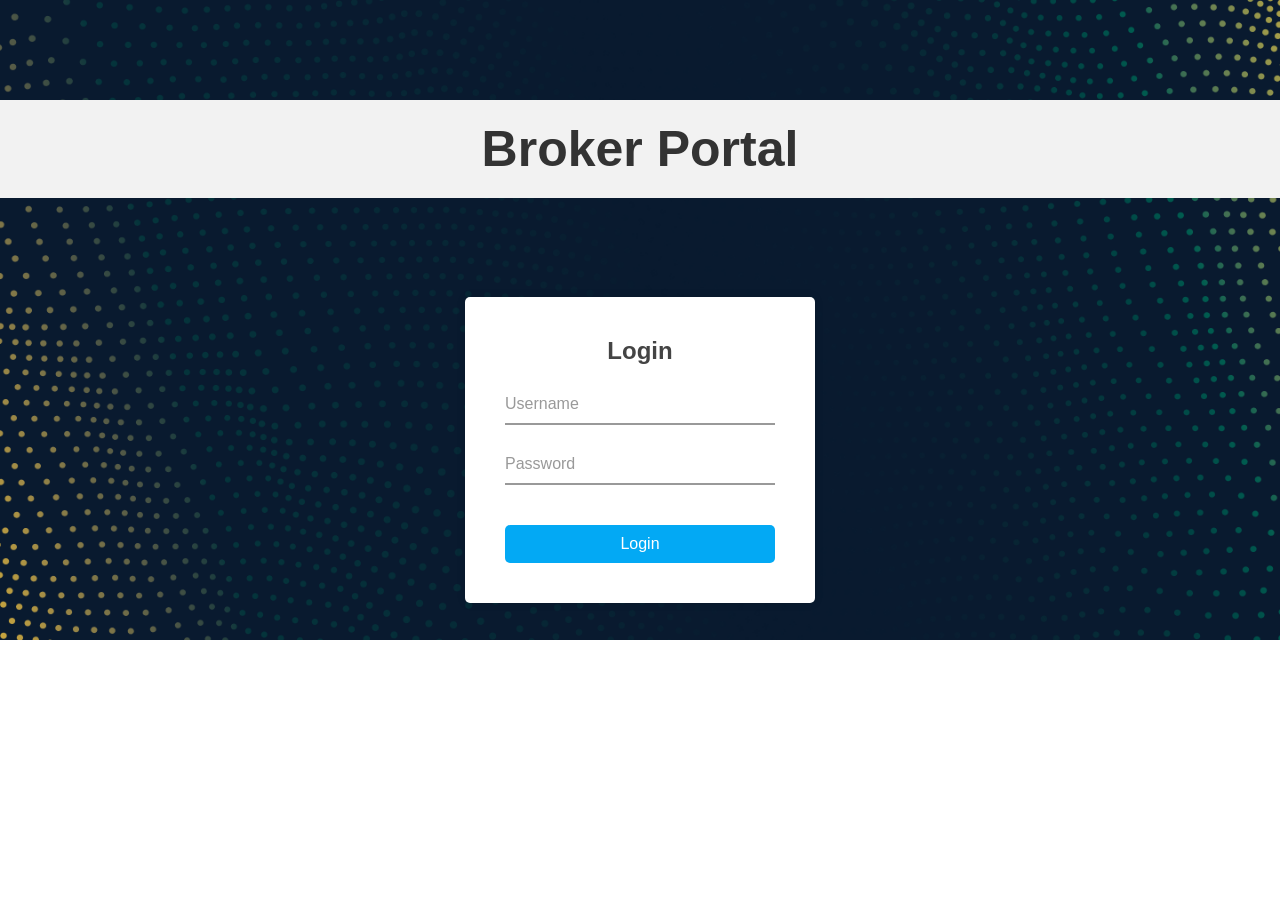
==== Website/index.html @ 7506b7a0 "Initial Commit" ====
<!DOCTYPE html>
<html>
  <head>
    <meta charset="UTF-8">
    <title>Broker Portal</title>
    <link rel="stylesheet" href="styles/style.css">
	<script src="scripts/script.js"></script>
  </head>
  <body id="login_page">
	<header id="login_header">
	  <h1 id="login_h1">Broker Portal</h1>
	</header>
    <div class="login-box">
      <h2>Login</h2>
		<!-- For the demo this is a GET request, before live this needs to be changed to a POST request to hide the credentials -->
		<form>
		  <div class="user-box">
			<input type="text" id="username" name="username" required="">
			<label>Username</label>
		  </div>
		  <div class="user-box">
			<input type="password" id="password" name="password" required="">
			<label>Password</label>
		  </div>
		  <button onclick="validate(event)">Login</button>
		  <span class="error" id="error-msg"></span>
		</form>
    </div>
    <script src="scripts/script.js"></script>
  </body>
</html>
---- Website/styles/style.css ----
#login_page {
  font-family: sans-serif;
  background-image: url("../images/login_background.png");
  background-repeat: no-repeat;
  background-size: cover;
}

.login-box {
  position: absolute;
  top: 50%;
  left: 50%;
  transform: translate(-50%, -50%);
  width: 350px;
  background-color: #fff;
  padding: 40px;
  border-radius: 5px;
  box-shadow: 0 0 10px rgba(0, 0, 0, 0.1);
  box-sizing: border-box;
  margin: 0;
}

.login-box h2 {
  margin: 0 0 20px;
  padding: 0;
  color: #444;
  text-align: center;
}

.login-box form {
  display: flex;
  flex-direction: column;
}

.login-box .user-box {
  position: relative;
  margin-bottom: 20px;
}

.login-box .user-box input {
  width: 100%;
  padding: 10px 0;
  font-size: 16px;
  color: #444;
  border: none;
  border-bottom: 2px solid #999;
  outline: none;
  background: transparent;
}

.login-box .user-box label {
  position: absolute;
  top: 0;
  left: 0;
  padding: 10px 0;
  font-size: 16px;
  color: #999;
  pointer-events: none;
  transition: 0.5s;
}

.login-box .user-box input:focus ~ label,
.login-box .user-box input:valid ~ label {
  top: -20px;
  left: 0;
  color: #03a9f4;
  font-size: 12px;
}

.login-box .error {
  color: #ff0000;
  font-size: 14px;
  margin-top: 5px;
  display: none;
}

.login-box button {
  width: 100%;
  margin: 20px 0 0;
  padding: 10px 0;
  font-size: 16px;
  text-align: center;
  color: #fff;
  background-color: #03a9f4;
  border: none;
  border-radius: 5px;
  outline: none;
  cursor: pointer;
  transition: 0.5s;
}

.login-box button:hover {
  background-color: #0097c7;
}

#login_header {
  position: absolute;
  top: 100px;
  left: 0;
  right: 0;
  text-align: center;
  background-color: #f2f2f2;
  padding: 20px;
}

#login_h1 {
  font-size: 50px;
  color: #333;
  margin: 0;
}

.error {
  color: red;
  font-size: 14px;
  margin-top: 5px;
  display: none;
}

/* Top navigation bar */
.topnav {
  background-color: #333;
  overflow: hidden;
}

.topnav a {
  float: left;
  color: #f2f2f2;
  text-align: center;
  padding: 14px 16px;
  text-decoration: none;
  font-size: 17px;
}

/* Change color on hover */
.topnav a:hover {
  background-color: #ddd;
  color: black;
}

/* Left navigation bar */
.sidenav {
  height: 100%;
  width: 200px;
  position: fixed;
  z-index: 1;
  top: 60px;
  left: 0;
  background-color: #333;
  overflow-x: hidden;
  padding-top: 20px;
}

.sidenav a {
  padding: 6px 8px 6px 16px;
  text-decoration: none;
  font-size: 20px;
  color: #f1f1f1;
  display: block;
}

/* Change color on hover */
.sidenav a:hover {
  background-color: #ddd;
  color: black;
}

/* Main content area */
.main {
  margin-left: 200px;
  margin-top: 60px;
  padding: 20px;
}
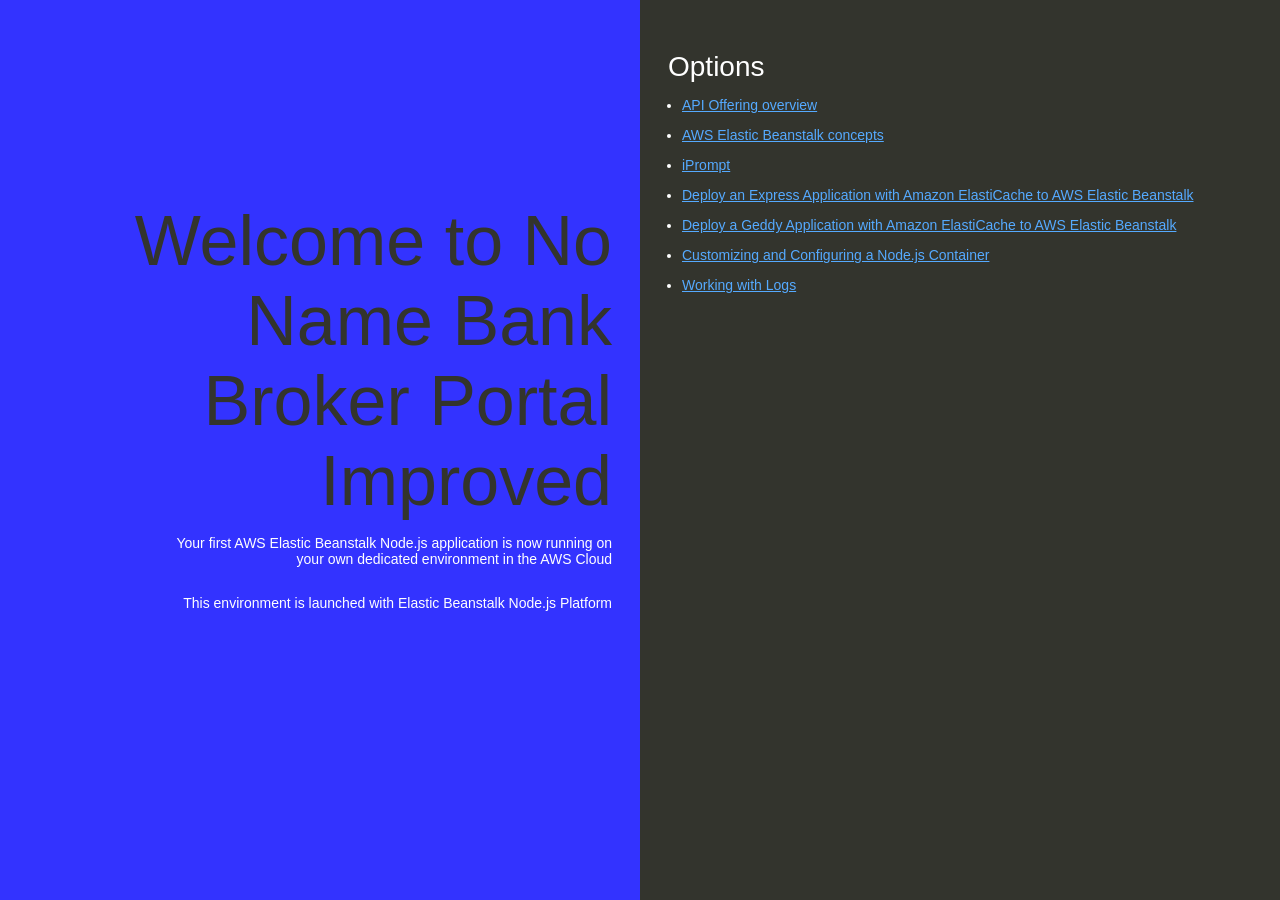
==== commit 7d1c2f51: "Improve site" ====
--- a/Website/index.html
+++ b/Website/index.html
@@ -1,31 +1,94 @@
 <!DOCTYPE html>
 <html>
   <head>
-    <meta charset="UTF-8">
-    <title>Broker Portal</title>
-    <link rel="stylesheet" href="styles/style.css">
-	<script src="scripts/script.js"></script>
+    <title>Noname Bank - Home Page</title>
+    <style>
+      body {
+        color: #ffffff;
+        font-family: Arial, sans-serif;
+        font-size:14px;
+        -moz-transition-property: text-shadow;
+        -moz-transition-duration: 4s;
+        -webkit-transition-property: text-shadow;
+        -webkit-transition-duration: 4s;
+        text-shadow: none;
+      }
+      body.blurry {
+        -moz-transition-property: text-shadow;
+        -moz-transition-duration: 4s;
+        -webkit-transition-property: text-shadow;
+        -webkit-transition-duration: 4s;
+        text-shadow: #fff 0px 0px 25px;
+      }
+      a {
+        color: #55aaff;
+      }
+      .textColumn, .linksColumn {
+        padding: 2em;
+      }
+      .textColumn {
+        position: absolute;
+        top: 0px;
+        right: 50%;
+        bottom: 0px;
+        left: 0px;
+
+        text-align: right;
+        padding-top: 11em;
+        background-color: #3333ff;
+
+      }
+      .textColumn p {
+        width: 75%;
+        float:right;
+      }
+      .linksColumn {
+        position: absolute;
+        top:0px;
+        right: 0px;
+        bottom: 0px;
+        left: 50%;
+
+        background-color: #33342D;
+      }
+
+      h1 {
+        color: #33342D;
+        font-size: 500%;
+        font-weight: normal;
+        margin-bottom: 0em;
+      }
+      h2 {
+        font-size: 200%;
+        font-weight: normal;
+        margin-bottom: 0em;
+      }
+      ul {
+        padding-left: 1em;
+        margin: 0px;
+      }
+      li {
+        margin: 1em 0em;
+      }
+    </style>
   </head>
-  <body id="login_page">
-	<header id="login_header">
-	  <h1 id="login_h1">Broker Portal</h1>
-	</header>
-    <div class="login-box">
-      <h2>Login</h2>
-		<!-- For the demo this is a GET request, before live this needs to be changed to a POST request to hide the credentials -->
-		<form>
-		  <div class="user-box">
-			<input type="text" id="username" name="username" required="">
-			<label>Username</label>
-		  </div>
-		  <div class="user-box">
-			<input type="password" id="password" name="password" required="">
-			<label>Password</label>
-		  </div>
-		  <button onclick="validate(event)">Login</button>
-		  <span class="error" id="error-msg"></span>
-		</form>
+  <body>
+    <div class="textColumn">
+      <h1>Welcome to No Name Bank Broker Portal Improved</h1>
+      <p>Your first AWS Elastic Beanstalk Node.js application is now running on your own dedicated environment in the AWS Cloud</p>
+      <p>This environment is launched with Elastic Beanstalk Node.js Platform</p>
     </div>
-    <script src="scripts/script.js"></script>
+    <div class="linksColumn">
+      <h2>Options</h2>
+      <ul>
+        <li><a href="http://3.83.101.170">API Offering overview</a></li>
+        <li><a href="http://docs.aws.amazon.com/elasticbeanstalk/latest/dg/concepts.html">AWS Elastic Beanstalk concepts</a></li>
+        <li><a href="https://www.i-prompt.co.uk">iPrompt</a></li>
+        <li><a href="http://docs.aws.amazon.com/elasticbeanstalk/latest/dg/create_deploy_nodejs_express_elasticache.html">Deploy an Express Application with Amazon ElastiCache to AWS Elastic Beanstalk</a></li>
+        <li><a href="http://docs.aws.amazon.com/elasticbeanstalk/latest/dg/create_deploy_nodejs_geddy_elasticache.html">Deploy a Geddy Application with Amazon ElastiCache to AWS Elastic Beanstalk </a></li>
+        <li><a href="http://docs.aws.amazon.com/elasticbeanstalk/latest/dg/create_deploy_nodejs_custom_container.html">Customizing and Configuring a Node.js Container </a></li>
+        <li><a href="http://docs.aws.amazon.com/elasticbeanstalk/latest/dg/using-features.loggingS3.title.html">Working with Logs</a></li>
+      </ul>
+    </div>
   </body>
 </html>
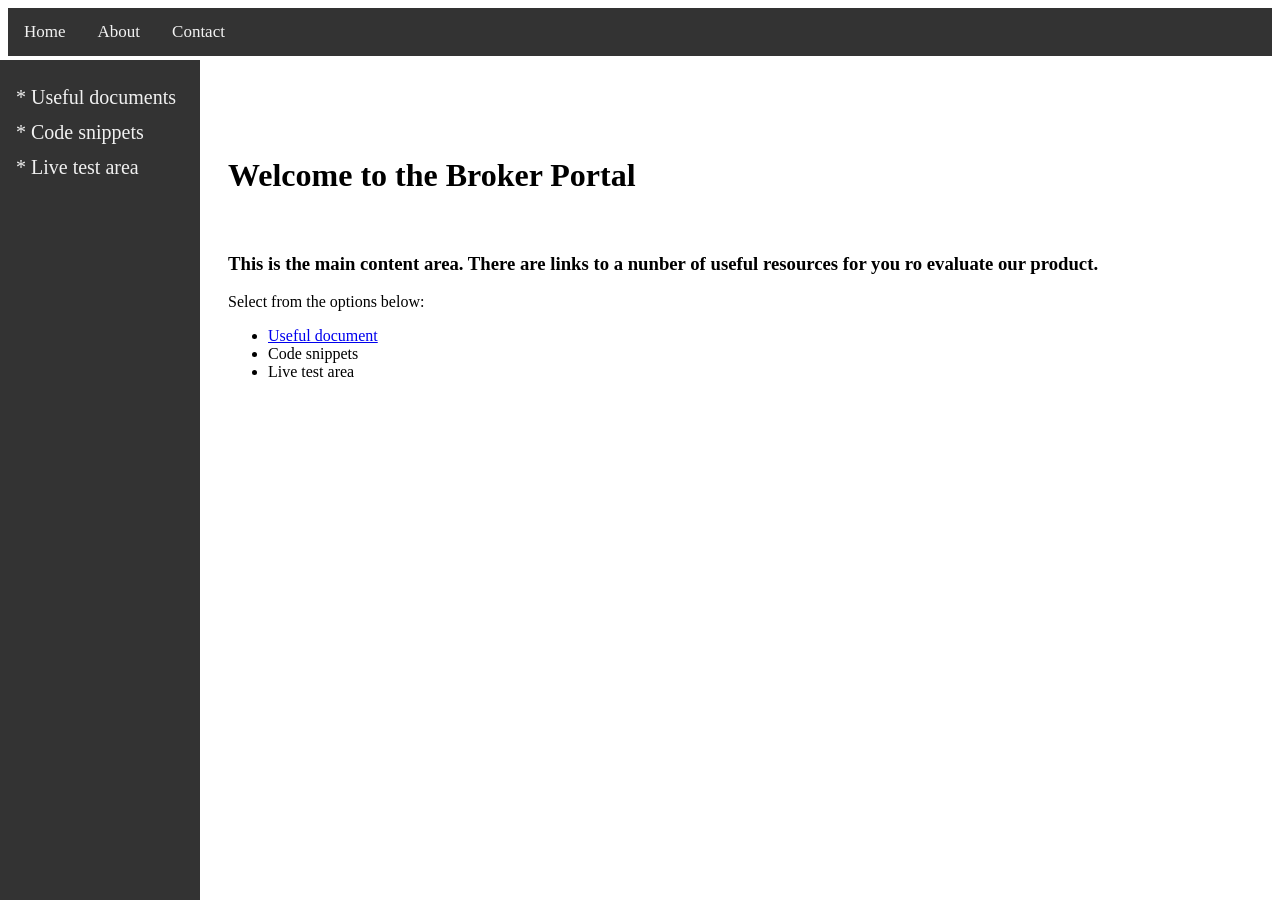
==== commit 3c7152d9: "Fix websites" ====
--- a/Website/index.html
+++ b/Website/index.html
@@ -1,94 +1,34 @@
+<!-- Access to his page should be restricted based on an authenticated login session -->
 <!DOCTYPE html>
 <html>
   <head>
-    <title>Noname Bank - Home Page</title>
-    <style>
-      body {
-        color: #ffffff;
-        font-family: Arial, sans-serif;
-        font-size:14px;
-        -moz-transition-property: text-shadow;
-        -moz-transition-duration: 4s;
-        -webkit-transition-property: text-shadow;
-        -webkit-transition-duration: 4s;
-        text-shadow: none;
-      }
-      body.blurry {
-        -moz-transition-property: text-shadow;
-        -moz-transition-duration: 4s;
-        -webkit-transition-property: text-shadow;
-        -webkit-transition-duration: 4s;
-        text-shadow: #fff 0px 0px 25px;
-      }
-      a {
-        color: #55aaff;
-      }
-      .textColumn, .linksColumn {
-        padding: 2em;
-      }
-      .textColumn {
-        position: absolute;
-        top: 0px;
-        right: 50%;
-        bottom: 0px;
-        left: 0px;
-
-        text-align: right;
-        padding-top: 11em;
-        background-color: #3333ff;
-
-      }
-      .textColumn p {
-        width: 75%;
-        float:right;
-      }
-      .linksColumn {
-        position: absolute;
-        top:0px;
-        right: 0px;
-        bottom: 0px;
-        left: 50%;
-
-        background-color: #33342D;
-      }
-
-      h1 {
-        color: #33342D;
-        font-size: 500%;
-        font-weight: normal;
-        margin-bottom: 0em;
-      }
-      h2 {
-        font-size: 200%;
-        font-weight: normal;
-        margin-bottom: 0em;
-      }
-      ul {
-        padding-left: 1em;
-        margin: 0px;
-      }
-      li {
-        margin: 1em 0em;
-      }
-    </style>
+    <meta charset="UTF-8">
+    <title>My Web Page</title>
+    <link rel="stylesheet" href="styles/style.css">
   </head>
   <body>
-    <div class="textColumn">
-      <h1>Welcome to No Name Bank Broker Portal Improved</h1>
-      <p>Your first AWS Elastic Beanstalk Node.js application is now running on your own dedicated environment in the AWS Cloud</p>
-      <p>This environment is launched with Elastic Beanstalk Node.js Platform</p>
+    <div class="topnav">
+      <a href="#">Home</a>
+      <a href="#">About</a>
+      <a href="#">Contact</a>
     </div>
-    <div class="linksColumn">
-      <h2>Options</h2>
+
+    <div class="sidenav">
+      <a href="#">* Useful documents</a>
+      <a href="#">* Code snippets</a>
+      <a href="#">* Live test area</a>
+    </div>
+
+    <div class="main">
+      <h1>Welcome to the Broker Portal</h1>
+      &nbsp;
+      <h3>This is the main content area. There are links to a nunber of useful resources for you ro evaluate our product.</h3>
+      <p>Select from the options below:</p>
       <ul>
-        <li><a href="http://3.83.101.170">API Offering overview</a></li>
-        <li><a href="http://docs.aws.amazon.com/elasticbeanstalk/latest/dg/concepts.html">AWS Elastic Beanstalk concepts</a></li>
-        <li><a href="https://www.i-prompt.co.uk">iPrompt</a></li>
-        <li><a href="http://docs.aws.amazon.com/elasticbeanstalk/latest/dg/create_deploy_nodejs_express_elasticache.html">Deploy an Express Application with Amazon ElastiCache to AWS Elastic Beanstalk</a></li>
-        <li><a href="http://docs.aws.amazon.com/elasticbeanstalk/latest/dg/create_deploy_nodejs_geddy_elasticache.html">Deploy a Geddy Application with Amazon ElastiCache to AWS Elastic Beanstalk </a></li>
-        <li><a href="http://docs.aws.amazon.com/elasticbeanstalk/latest/dg/create_deploy_nodejs_custom_container.html">Customizing and Configuring a Node.js Container </a></li>
-        <li><a href="http://docs.aws.amazon.com/elasticbeanstalk/latest/dg/using-features.loggingS3.title.html">Working with Logs</a></li>
+        <li><a href="https://www.i-prompt.co.uk">Useful document</a></li>
+        <li>Code snippets</li>
+        <li>Live test area</li>
       </ul>
     </div>
   </body>
-</html>
+</html>
--- a/Website/styles/style.css
+++ b/Website/styles/style.css
@@ -0,0 +1,171 @@
+#login_page {
+  font-family: sans-serif;
+  background-image: url("../images/login_background.png");
+  background-repeat: no-repeat;
+  background-size: cover;
+}
+
+.login-box {
+  position: absolute;
+  top: 50%;
+  left: 50%;
+  transform: translate(-50%, -50%);
+  width: 350px;
+  background-color: #fff;
+  padding: 40px;
+  border-radius: 5px;
+  box-shadow: 0 0 10px rgba(0, 0, 0, 0.1);
+  box-sizing: border-box;
+  margin: 0;
+}
+
+.login-box h2 {
+  margin: 0 0 20px;
+  padding: 0;
+  color: #444;
+  text-align: center;
+}
+
+.login-box form {
+  display: flex;
+  flex-direction: column;
+}
+
+.login-box .user-box {
+  position: relative;
+  margin-bottom: 20px;
+}
+
+.login-box .user-box input {
+  width: 100%;
+  padding: 10px 0;
+  font-size: 16px;
+  color: #444;
+  border: none;
+  border-bottom: 2px solid #999;
+  outline: none;
+  background: transparent;
+}
+
+.login-box .user-box label {
+  position: absolute;
+  top: 0;
+  left: 0;
+  padding: 10px 0;
+  font-size: 16px;
+  color: #999;
+  pointer-events: none;
+  transition: 0.5s;
+}
+
+.login-box .user-box input:focus ~ label,
+.login-box .user-box input:valid ~ label {
+  top: -20px;
+  left: 0;
+  color: #03a9f4;
+  font-size: 12px;
+}
+
+.login-box .error {
+  color: #ff0000;
+  font-size: 14px;
+  margin-top: 5px;
+  display: none;
+}
+
+.login-box button {
+  width: 100%;
+  margin: 20px 0 0;
+  padding: 10px 0;
+  font-size: 16px;
+  text-align: center;
+  color: #fff;
+  background-color: #03a9f4;
+  border: none;
+  border-radius: 5px;
+  outline: none;
+  cursor: pointer;
+  transition: 0.5s;
+}
+
+.login-box button:hover {
+  background-color: #0097c7;
+}
+
+#login_header {
+  position: absolute;
+  top: 100px;
+  left: 0;
+  right: 0;
+  text-align: center;
+  background-color: #f2f2f2;
+  padding: 20px;
+}
+
+#login_h1 {
+  font-size: 50px;
+  color: #333;
+  margin: 0;
+}
+
+.error {
+  color: red;
+  font-size: 14px;
+  margin-top: 5px;
+  display: none;
+}
+
+/* Top navigation bar */
+.topnav {
+  background-color: #333;
+  overflow: hidden;
+}
+
+.topnav a {
+  float: left;
+  color: #f2f2f2;
+  text-align: center;
+  padding: 14px 16px;
+  text-decoration: none;
+  font-size: 17px;
+}
+
+/* Change color on hover */
+.topnav a:hover {
+  background-color: #ddd;
+  color: black;
+}
+
+/* Left navigation bar */
+.sidenav {
+  height: 100%;
+  width: 200px;
+  position: fixed;
+  z-index: 1;
+  top: 60px;
+  left: 0;
+  background-color: #333;
+  overflow-x: hidden;
+  padding-top: 20px;
+}
+
+.sidenav a {
+  padding: 6px 8px 6px 16px;
+  text-decoration: none;
+  font-size: 20px;
+  color: #f1f1f1;
+  display: block;
+}
+
+/* Change color on hover */
+.sidenav a:hover {
+  background-color: #ddd;
+  color: black;
+}
+
+/* Main content area */
+.main {
+  margin-left: 200px;
+  margin-top: 60px;
+  padding: 20px;
+}
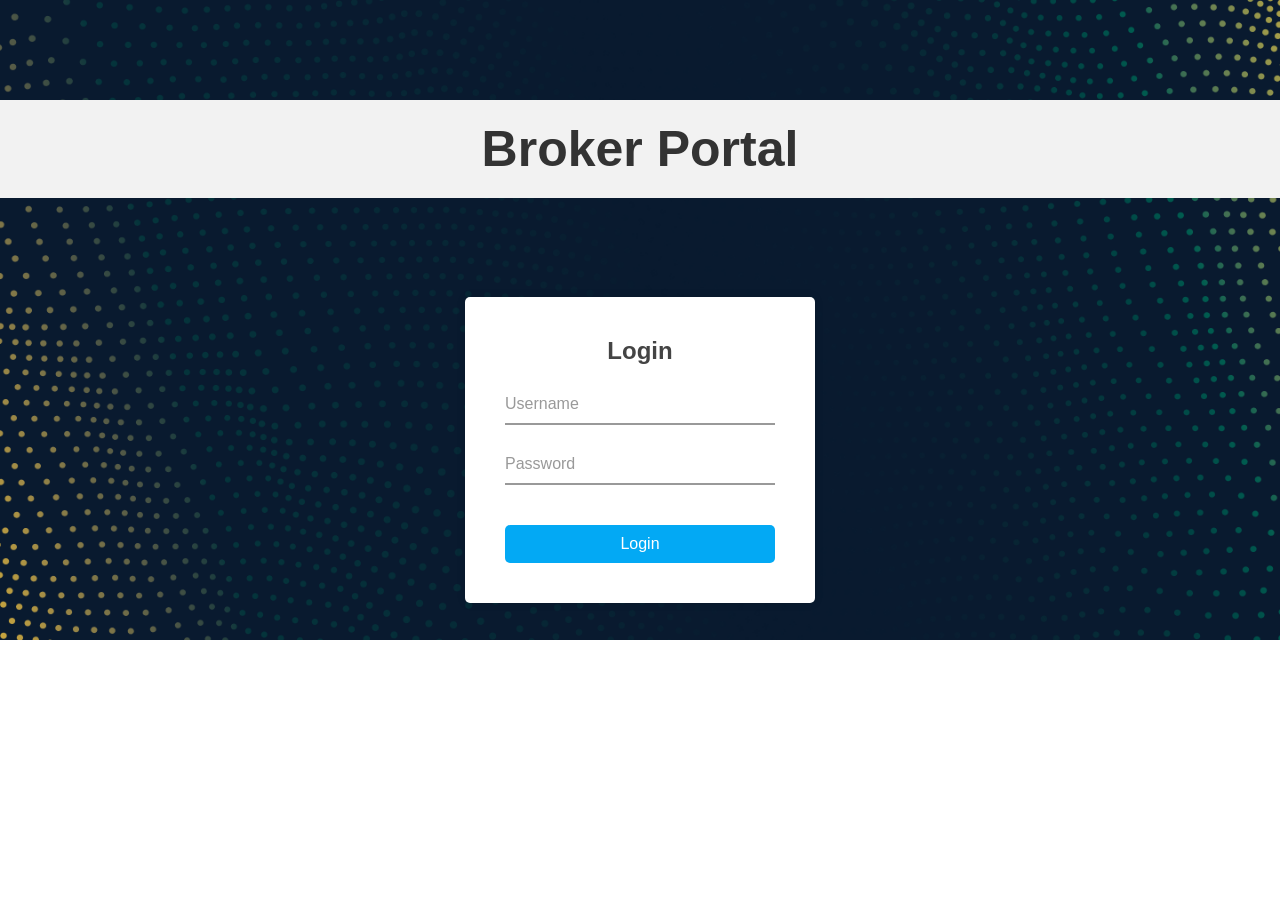
==== commit 0b0851e6: "Mixup fix" ====
--- a/Website/index.html
+++ b/Website/index.html
@@ -1,34 +1,31 @@
-<!-- Access to his page should be restricted based on an authenticated login session -->
 <!DOCTYPE html>
 <html>
   <head>
     <meta charset="UTF-8">
-    <title>My Web Page</title>
+    <title>Broker Portal</title>
     <link rel="stylesheet" href="styles/style.css">
+	<script src="scripts/script.js"></script>
   </head>
-  <body>
-    <div class="topnav">
-      <a href="#">Home</a>
-      <a href="#">About</a>
-      <a href="#">Contact</a>
+  <body id="login_page">
+	<header id="login_header">
+	  <h1 id="login_h1">Broker Portal</h1>
+	</header>
+    <div class="login-box">
+      <h2>Login</h2>
+		<!-- For the demo this is a GET request, before live this needs to be changed to a POST request to hide the credentials -->
+		<form>
+		  <div class="user-box">
+			<input type="text" id="username" name="username" required="">
+			<label>Username</label>
+		  </div>
+		  <div class="user-box">
+			<input type="password" id="password" name="password" required="">
+			<label>Password</label>
+		  </div>
+		  <button onclick="validate(event)">Login</button>
+		  <span class="error" id="error-msg"></span>
+		</form>
     </div>
-
-    <div class="sidenav">
-      <a href="#">* Useful documents</a>
-      <a href="#">* Code snippets</a>
-      <a href="#">* Live test area</a>
-    </div>
-
-    <div class="main">
-      <h1>Welcome to the Broker Portal</h1>
-      &nbsp;
-      <h3>This is the main content area. There are links to a nunber of useful resources for you ro evaluate our product.</h3>
-      <p>Select from the options below:</p>
-      <ul>
-        <li><a href="https://www.i-prompt.co.uk">Useful document</a></li>
-        <li>Code snippets</li>
-        <li>Live test area</li>
-      </ul>
-    </div>
+    <script src="scripts/script.js"></script>
   </body>
-</html>+</html>
